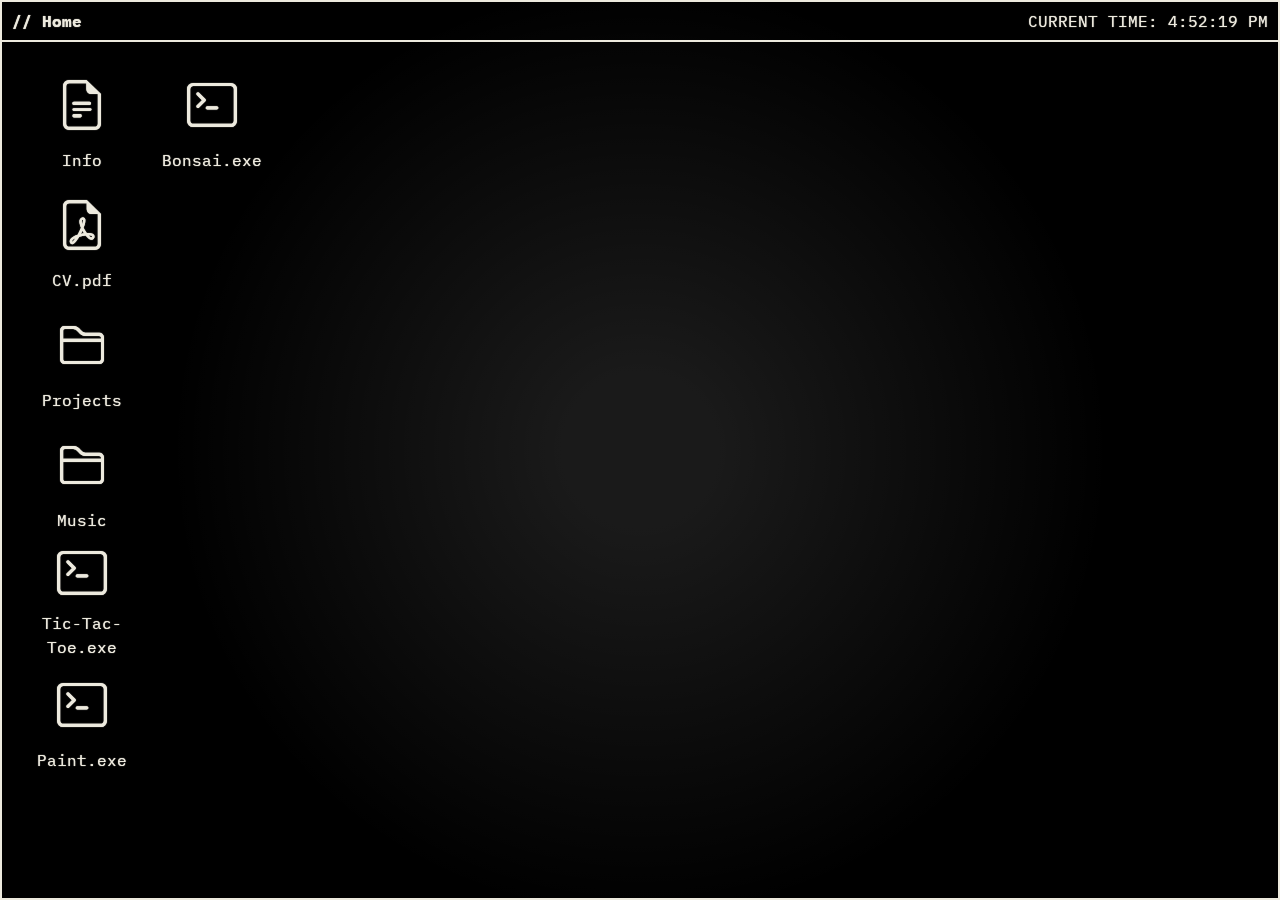
==== menu.html @ e35d485d "Initial commit" ====
<!DOCTYPE html>
<html lang="en">
  <head>
    <meta charset="UTF-8" />
    <meta name="viewport" content="width=device-width, initial-scale=1.0" />
    <link rel="preconnect" href="https://fonts.googleapis.com" />
    <link rel="preconnect" href="https://fonts.gstatic.com" crossorigin />
    <link
      href="https://fonts.googleapis.com/css2?family=Assistant:wght@200..800&family=Doto:wght@100..900&family=IBM+Plex+Mono:ital,wght@0,100;0,200;0,300;0,400;0,500;0,600;0,700;1,100;1,200;1,300;1,400;1,500;1,600;1,700&display=swap"
      rel="stylesheet"
    />
    <link
      href="https://cdn.jsdelivr.net/npm/bootstrap@5.3.3/dist/css/bootstrap.min.css"
      rel="stylesheet"
      integrity="sha384-QWTKZyjpPEjISv5WaRU9OFeRpok6YctnYmDr5pNlyT2bRjXh0JMhjY6hW+ALEwIH"
      crossorigin="anonymous"
    />
    <link
      rel="stylesheet"
      href="https://cdn.jsdelivr.net/npm/bootstrap-icons@1.11.3/font/bootstrap-icons.min.css"
    />
    <link rel="stylesheet" href="main.css" />
    <title>Matt Thompson Portfolio</title>
  </head>
  <body>
    <div class="cursor-circle crt-glow hidden" id="cursor">
      <i class="bi bi-dot"></i>
    </div>

    <div class="full-screen">
      <div class="menu-container">
        <div class="dir-container crt-glow-solid">
          <div class="window hidden infoW" id="infoWindow">
            <div class="top-bar">
              <div class="top-item">Info</div>
              <div class="close-button" id="closeInfo">
                <i class="bi bi-x"></i>
              </div>
            </div>
            <div class="window-body">
              <div class="info-header">Hi, I'm Matt.</div>
              <div class="info-links">
                <a
                  class="icon-link link-white"
                  href="https://www.linkedin.com/in/matt-thompson-615a3124b/"
                  target="blank"
                >
                  <i class="bi bi-linkedin"></i>
                </a>
                <!-- Email Link -->
                <a
                  class="icon-link link-white"
                  href="mailto:matthew.thompson6@icloud.com"
                >
                  <i class="bi bi-envelope-fill"></i>
                </a>
                <!-- Github Link -->
                <a
                  class="icon-link link-white"
                  href="https://github.com/matt0792"
                  target="blank"
                >
                  <i class="bi bi-github"></i>
                </a>
                <!-- Apple Music Link -->
                <a
                  class="icon-link link-white"
                  href="https://music.apple.com/za/artist/matt-thompson/1732758912"
                  target="blank"
                >
                  <i class="bi bi-music-note-beamed"></i>
                </a>
                <!-- Spotify Link -->
                <a
                  class="icon-link link-white"
                  href="https://open.spotify.com/artist/0kskrEwWbs5n05ZDXs7Eas?si=VmKPQmxQQU6mtnytxePKUQ"
                  target="blank"
                >
                  <i class="bi bi-spotify"></i>
                </a>
              </div>
              <div class="info-text">
                I'm a Full-Stack engineer and Java developer living in Cape
                Town, SA. I'm also a musician and qualified audio engineer, with
                an obsession for the intersection of art and technology.
              </div>
              <div class="info-text">
                This site serves as a portfolio piece, as well as a place for me
                to experiment and implement whatever I'm interested with at the
                moment. Click around, explore, and try to find all the secrets.
              </div>
            </div>
          </div>
          <div class="window hidden paintW" id="paintWindow">
            <div class="top-bar">
              <div class="top-item">Paint</div>
              <div class="close-button" id="closePaint">
                <i class="bi bi-x"></i>
              </div>
            </div>
            <div class="window-body">
              <canvas id="paintCanvas"></canvas>
            </div>
          </div>
          <div class="window hidden projectsW" id="projectsWindow">
            <div class="top-bar">
              <div class="top-item">Projects (scroll)</div>
              <div class="close-button" id="closeProj">
                <i class="bi bi-x"></i>
              </div>
            </div>
            <div class="window-body">
              <a
                href="https://matt0792.github.io/pokegotchi/"
                target="blank"
                class="link-white"
              >
                <div class="project-link">
                  <div class="proj-name">Pokégotchi</div>
                  <div class="proj-desc">
                    An idle, Pokémon themed web game based around collecting
                    pokemon and watching them interact with each other.
                  </div>
                  <div class="file-types">
                    <i class="bi bi-filetype-html"></i>
                    <i class="bi bi-filetype-scss"></i>
                    <i class="bi bi-filetype-js"></i>
                  </div>
                </div>
              </a>
              <a
                href="https://matt0792.github.io/film-planner/"
                target="blank"
                class="link-white"
              >
                <div class="project-link">
                  <div class="proj-name">Film-Planner (Unnamed)</div>
                  <div class="proj-desc">
                    An all-in-one film production management dashboard.
                  </div>
                  <div class="file-types">
                    <i class="bi bi-filetype-html"></i>
                    <i class="bi bi-filetype-scss"></i>
                    <i class="bi bi-filetype-js"></i>
                  </div>
                </div>
              </a>
              <a
                href="https://matt0792.github.io/Pathfinder-demo/"
                target="blank"
                class="link-white"
              >
                <div class="project-link">
                  <div class="proj-name">A* Pathfinder</div>
                  <div class="proj-desc">
                    A real-time implementation of the A* pathfinding algorithm.
                    Draw obstacles and experiment with different heuristics.
                  </div>
                  <div class="file-types">
                    <i class="bi bi-filetype-html"></i>
                    <i class="bi bi-filetype-scss"></i>
                    <i class="bi bi-filetype-js"></i>
                  </div>
                </div>
              </a>
              <a
                href="https://github.com/matt0792/LinearProbing"
                target="blank"
                class="link-white"
              >
                <div class="project-link">
                  <div class="proj-name">LinearProbing</div>
                  <div class="proj-desc">
                    A rebuild of the Java HashTable method with linear probing,
                    from first principles.
                  </div>
                  <div class="file-types">
                    <i class="bi bi-filetype-java"></i>
                  </div>
                </div>
              </a>
              <a
                href="https://matt0792.github.io/myCV/"
                target="blank"
                class="link-white"
              >
                <div class="project-link">
                  <div class="proj-name">MyCV</div>
                  <div class="proj-desc">My legacy CV website.</div>
                  <div class="file-types">
                    <i class="bi bi-filetype-html"></i>
                    <i class="bi bi-filetype-scss"></i>
                    <i class="bi bi-filetype-js"></i>
                  </div>
                </div>
              </a>
            </div>
          </div>
          <div class="window hidden musicW crt-glow-solid" id="musicWindow">
            <div class="top-bar">
              <div class="top-item">Music</div>
              <div class="close-button" id="closeMusic">
                <i class="bi bi-x"></i>
              </div>
            </div>
            <div class="music-body">
              <iframe
                height="450"
                width="100%"
                title="Media player"
                src="https://embed.music.apple.com/us/album/ghost-in-the-machine-ep/1774479304?itscg=30200&amp;itsct=music_box_player&amp;ls=1&amp;app=music&amp;mttnsubad=1774479304&amp;theme=dark"
                id="embedPlayer"
                sandbox="allow-forms allow-popups allow-same-origin allow-scripts allow-top-navigation-by-user-activation"
                allow="autoplay *; encrypted-media *; clipboard-write"
                style="border: 0px; width: 100%; height: 450px"
              ></iframe>
            </div>
          </div>
          <div class="window hidden bonsaiW" id="bonsaiWindow">
            <div class="top-bar">
              <div class="top-item">Bonsai</div>
              <div class="close-button" id="closeBonsai">
                <i class="bi bi-x"></i>
              </div>
            </div>
            <div class="window-body">
              <div class="bonsai crt-glow" id="bonsai"></div>
            </div>
          </div>
          <div class="window hidden tttW" id="tttWindow">
            <div class="top-bar">
              <div class="top-item">Tic-Tac-Toe</div>
              <div class="close-button" id="closeTtt">
                <i class="bi bi-x"></i>
              </div>
            </div>
            <div class="tttBody">
              <div id="board" class="board"></div>
              <p id="message" class="message"></p>
              <div id="reset" class="reset">RESET</div>
            </div>
          </div>
          <div class="top-bar">
            <div class="top-item folder-indicator">
              <a href="index.html" class="link-white">// Home</a>
            </div>
            <div class="time" id="time">00:00</div>
          </div>
          <div class="folders">
            <div class="folder-container" id="info">
              <div class="folder"><i class="bi bi-file-earmark-text"></i></div>
              <div class="folder-title">Info</div>
            </div>
            <a class="link-white" target="_blank" alt="Matt Thompson CV" title="Matt Thompson CV"
            href="resources/Matt-Thompson-CV.pdf">
              <div class="folder-container" id="cv">
                <div class="folder"><i class="bi bi-file-earmark-pdf"></i></div>
                <div class="folder-title">CV.pdf</div>
              </div>
            </a>
            <div class="folder-container" id="projects">
              <div class="folder"><i class="bi bi-folder2"></i></div>
              <div class="folder-title">Projects</div>
            </div>
            <div class="folder-container" id="music">
              <div class="folder"><i class="bi bi-folder2"></i></div>
              <div class="folder-title">Music</div>
            </div>
            <div class="folder-container" id="ttt">
              <div class="folder"><i class="bi bi-terminal"></i></div>
              <div class="folder-title">Tic-Tac-Toe.exe</div>
            </div>
            <div class="folder-container" id="paint">
              <div class="folder"><i class="bi bi-terminal"></i></div>
              <div class="folder-title">Paint.exe</div>
            </div>
            <div class="folder-container" id="bonsaiApp">
              <div class="folder"><i class="bi bi-terminal"></i></div>
              <div class="folder-title">Bonsai.exe</div>
            </div>
          </div>
        </div>
      </div>
    </div>
    <script
      src="https://cdn.jsdelivr.net/npm/bootstrap@5.3.3/dist/js/bootstrap.bundle.min.js"
      integrity="sha384-YvpcrYf0tY3lHB60NNkmXc5s9fDVZLESaAA55NDzOxhy9GkcIdslK1eN7N6jIeHz"
      crossorigin="anonymous"
    ></script>
    <script src="https://open.spotify.com/embed/iframe-api/v1" async></script>
    <script src="menu.js"></script>
  </body>
</html>
---- main.css ----
body {
  padding: 0;
  margin: 0;
  font-family: "IBM Plex Mono", serif;
  color: whiteSmoke;
  -webkit-user-select: none;
     -moz-user-select: none;
          user-select: none;
  background-color: black;
  background-image: radial-gradient(circle, rgba(255, 255, 255, 0.1) 10%, transparent 60%);
  background-size: cover;
  background-repeat: no-repeat;
  background-position: center;
  filter: contrast(120%) brightness(90%) sepia(10%);
  overflow: hidden;
}

.hidden {
  display: none !important;
}

.full-screen {
  display: flex;
  height: 100vh !important;
  width: 100vw !important;
}

.full-screen-index {
  display: flex;
  height: 100vh !important;
  width: 100vw !important;
  cursor: none;
}

.bottom-text-section {
  margin-right: 50px;
  display: flex;
  align-items: end;
  flex-direction: column;
  max-width: 40vw;
  margin-top: auto;
  margin-bottom: 5vh;
  margin-left: auto;
  transition: margin-top 0.5s cubic-bezier(0.2, 0, 0.2, 1) !important;
  color: whiteSmoke;
}

.title-image-cont {
  width: 100px;
}

.title-image {
  width: 100%;
}

.main-title {
  font-weight: bold;
  font-size: 45px;
  color: whiteSmoke;
}

.title-tag {
  font-weight: bold;
  color: whiteSmoke;
}

.title-desc {
  color: whiteSmoke;
  margin-top: 10px;
  text-align: end;
}

.gen-button {
  background-color: whiteSmoke;
  color: black;
  width: -moz-fit-content;
  width: fit-content;
  padding: 7px;
  border-radius: 10px;
  margin-top: 20px;
  font-weight: bold;
}

#cursor {
  aspect-ratio: 1;
  left: 50%;
  top: 50%;
  transform: translate(-50%, -50%);
  position: absolute;
  z-index: 0;
  pointer-events: none;
}

.cursor-circle {
  font-size: 70px;
  color: whiteSmoke;
  transform: translateY(-5px);
  z-index: 9999 !important;
}

.cursor-circle.white {
  color: whiteSmoke;
}

.fade-out {
  animation: fadeOut 1s forwards;
}

@keyframes fadeOut {
  0% {
    opacity: 1;
  }
  100% {
    opacity: 0;
  }
}
.main-container {
  display: flex;
  width: 100%;
}

.dots-container {
  width: 800px;
  margin-top: 50px;
  display: flex;
  flex-direction: column;
  justify-content: space-between;
  margin-left: 20px;
}

#dotContainer {
  position: absolute;
  height: 90vh;
  display: flex;
  flex-direction: column;
  justify-content: space-between;
}

.dots {
  width: 800px;
  margin-top: 50px;
  display: flex;
  flex-direction: column;
  justify-content: space-between;
  margin-left: 20px;
}

.box-dot {
  height: 4px;
  width: 4px;
  border-radius: 50%;
  background-color: whiteSmoke;
  transition: transform 0.1s ease-in;
}

.moving {
  width: 50px;
}

#lineCanvas {
  position: absolute;
  top: 0;
  left: 0;
  width: 100%;
  height: 100%;
  z-index: -1;
}

.const-label-container {
  margin-left: 400px;
  width: -moz-fit-content;
  width: fit-content;
  display: flex;
  align-items: center;
}

.bracket {
  width: 30px;
  height: 80vh;
  border-top: 2px whiteSmoke solid;
  border-bottom: 2px whiteSmoke solid;
  border-right: 2px whiteSmoke solid;
}

.line {
  border-top: 2px whiteSmoke solid;
  width: 30px;
  margin-bottom: 500px;
}

.const-info {
  border-left: 2px whiteSmoke solid;
  margin-bottom: auto;
  padding: 20px;
  margin-top: 10vh;
}

.const-label {
  border: 2px solid whiteSmoke;
  padding: 5px;
  width: -moz-fit-content;
  width: fit-content;
  font-weight: bold;
  font-size: 20px;
}

.const-stats {
  color: whiteSmoke;
  margin-top: 30px;
  font-size: 13px;
}

.status {
  margin-top: 20px;
  animation: bounce 1s infinite;
}

@keyframes bounce {
  0% {
    opacity: 1;
  }
  50% {
    opacity: 0.6;
  }
  100% {
    opacity: 1;
  }
}
/* Apply to all elements that need the CRT effect */
.crt-glow {
  color: whiteSmoke; /* Ensure text is visible */
  filter: grayscale(100%) contrast(120%) brightness(90%) sepia(10%);
  animation: crt-flicker 0.1s infinite alternate;
  text-shadow: 0 0 1px whiteSmoke;
}

/* Flicker effect */
@keyframes crt-flicker {
  0% {
    filter: grayscale(100%) contrast(120%) brightness(90%) sepia(10%) blur(0.6px);
  }
  50% {
    filter: grayscale(100%) contrast(110%) brightness(85%) sepia(15%) blur(0.85px);
  }
  100% {
    filter: grayscale(100%) contrast(120%) brightness(90%) sepia(10%) blur(0.6px);
  }
}
.crt-glow-solid {
  color: whiteSmoke; /* Ensure text is visible */
  filter: grayscale(100%) contrast(120%) brightness(90%) sepia(10%);
  animation: crt-flicker-solid 0.1s infinite alternate;
  text-shadow: 0 0 1px whiteSmoke;
}

@keyframes crt-flicker-solid {
  0% {
    filter: grayscale(100%) contrast(120%) brightness(90%) sepia(10%) blur(0.6px);
  }
  50% {
    filter: grayscale(100%) contrast(110%) brightness(85%) sepia(15%) blur(0.65px);
  }
  100% {
    filter: grayscale(100%) contrast(120%) brightness(90%) sepia(10%) blur(0.6px);
  }
}
.command-box {
  display: inline-flex;
  align-items: center;
  width: 500px;
  height: 40px;
  padding: 5px;
  border-bottom: 1px gray solid;
}

.command-input {
  margin-left: 5px;
  background-color: transparent;
  border: none;
  color: whitesmoke;
  font-family: "IBM Plex Mono", serif;
  font-size: 16px;
  width: 200px !important; /* Set a minimum width for the input */
  padding: 5px;
  outline: none;
  white-space: nowrap; /* Prevent text wrapping inside the input */
  overflow: hidden; /* Hide overflow text */
  cursor: none;
}

.command-input::-moz-placeholder {
  color: whitesmoke;
  opacity: 0.6;
}

.command-input::placeholder {
  color: whitesmoke;
  opacity: 0.6;
}

.command-input:focus {
  outline: none;
  background-color: transparent;
}

.console-container {
  margin-top: 10px;
  max-width: 500px;
  background-color: rgba(255, 255, 255, 0.1);
}

.message {
  margin-top: 10px;
  margin-left: 5px;
  padding-bottom: 5px;
}

#scrambled {
  opacity: 0.4;
}

.link-white {
  text-decoration: none;
  color: whitesmoke;
}

.link-black {
  text-decoration: none;
  color: black;
  cursor: none;
}

.menu-container {
  height: 100%;
  width: 100%;
  display: flex;
  justify-content: center;
  align-items: center;
}

.dir-container {
  height: 100%;
  width: 100%;
  border: 2px solid whitesmoke;
}

.folders {
  display: flex;
  flex-direction: column;
  margin-top: 20px;
  flex-wrap: wrap;
  height: 90%;
  width: -moz-fit-content;
  width: fit-content;
}

.folder {
  font-size: 50px;
  margin-top: auto;
}

.folder-title {
  padding-bottom: 10px;
  text-align: center;
  margin-top: auto;
}

.folder-container {
  width: 100px;
  margin-left: 30px;
  display: flex;
  flex-direction: column;
  align-items: center;
  justify-content: center;
  align-items: center;
  height: 120px;
}

.folder-container:hover {
  background-color: rgba(245, 245, 245, 0.1);
  cursor: pointer;
}

.top-bar {
  height: 40px;
  border-bottom: 2px whitesmoke solid;
  display: flex;
  align-items: center;
}

.time {
  margin-left: auto;
  margin-right: 10px;
}

.top-item {
  margin-left: 10px;
  font-weight: bold;
}

.top-item:hover {
  background-color: rgba(245, 245, 245, 0.3);
}

.window-open {
  animation: open 0.07s forwards;
}

@keyframes open {
  0% {
    height: 0px;
  }
  100% {
    height: 500px;
  }
}
.window {
  position: absolute;
  z-index: 9999;
  border: 2px solid whitesmoke;
  width: 50%;
  background-color: rgb(17, 17, 17);
  opacity: 1;
  border-radius: 3px;
  transition: left 0.1s, top 0.1s;
  max-height: 500px;
}

.tttW {
  width: -moz-fit-content !important;
  width: fit-content !important;
}

.window-body {
  display: flex;
  flex-direction: column;
  overflow-y: scroll;
  height: 458px;
}

.infoW {
  left: 30%;
  top: 15%;
}

.bonsaiW {
  left: 37%;
  top: 20%;
  width: 570px;
}

.projectsW {
  left: 37%;
  top: 27%;
}

.musicW {
  left: 20%;
  top: 35%;
  height: -moz-fit-content !important;
  height: fit-content !important;
}

.tttW {
  left: 30%;
  top: 35%;
}

.paintW {
  left: 40%;
  top: 25%;
}

.close-button {
  margin-left: auto;
  margin-right: 10px;
  font-size: 30px;
  cursor: pointer;
}

.project-link {
  display: flex;
  border-bottom: 2px whitesmoke solid;
  width: 100%;
  justify-content: space-between;
  padding-left: 30px;
  padding-right: 10px;
  height: 150px;
  align-items: center;
}

.project-link:hover {
  background-color: rgba(245, 245, 245, 0.3);
}

.proj-desc {
  width: 400px;
  margin-left: auto;
}

.proj-name {
  font-weight: bold;
}

.board {
  display: grid;
  grid-template-columns: repeat(3, 100px);
  grid-gap: 5px;
  margin: 20px;
}

.cell {
  width: 100px;
  height: 100px;
  border: 2px solid whitesmoke;
  display: flex;
  align-items: center;
  justify-content: center;
  font-size: 24px;
  cursor: pointer;
}

.cell.taken {
  pointer-events: none;
}

.message {
  margin-top: 20px;
  font-size: 18px;
  font-weight: bold;
}

.reset {
  font-size: 16px;
  font-weight: bold;
  margin-bottom: 20px;
  color: whitesmoke;
  border-radius: 8px;
  background-color: none;
  cursor: pointer;
}

.tttBody {
  display: flex;
  flex-direction: column;
  align-items: center;
}

.info-header {
  font-weight: bold;
  font-size: 30px;
  margin: 20px;
  margin-bottom: 0px;
}

.info-text {
  margin-left: 30px;
  margin-right: 30px;
  margin-bottom: 15px;
  opacity: 0.9;
}

.icon-link {
  color: whitesmoke;
  font-size: 30px;
}

.info-links {
  margin-left: 30px;
  margin-bottom: 20px;
  height: 50px;
  width: 300px;
  display: flex;
  align-items: center;
  justify-content: space-between;
}

#paintCanvas {
  width: 100%;
  height: 100%;
  cursor: crosshair;
}

.file-types {
  width: 100px;
  font-size: 30px;
}

#bonsai {
  margin-top: auto;
  font-family: "Courier New", Courier, monospace;
  white-space: pre;
  word-wrap: break-word;
  font-size: 16px;
  text-align: center;
  line-height: 1.2;
  text-shadow: 0 0 5px whiteSmoke;
}/*# sourceMappingURL=main.css.map */
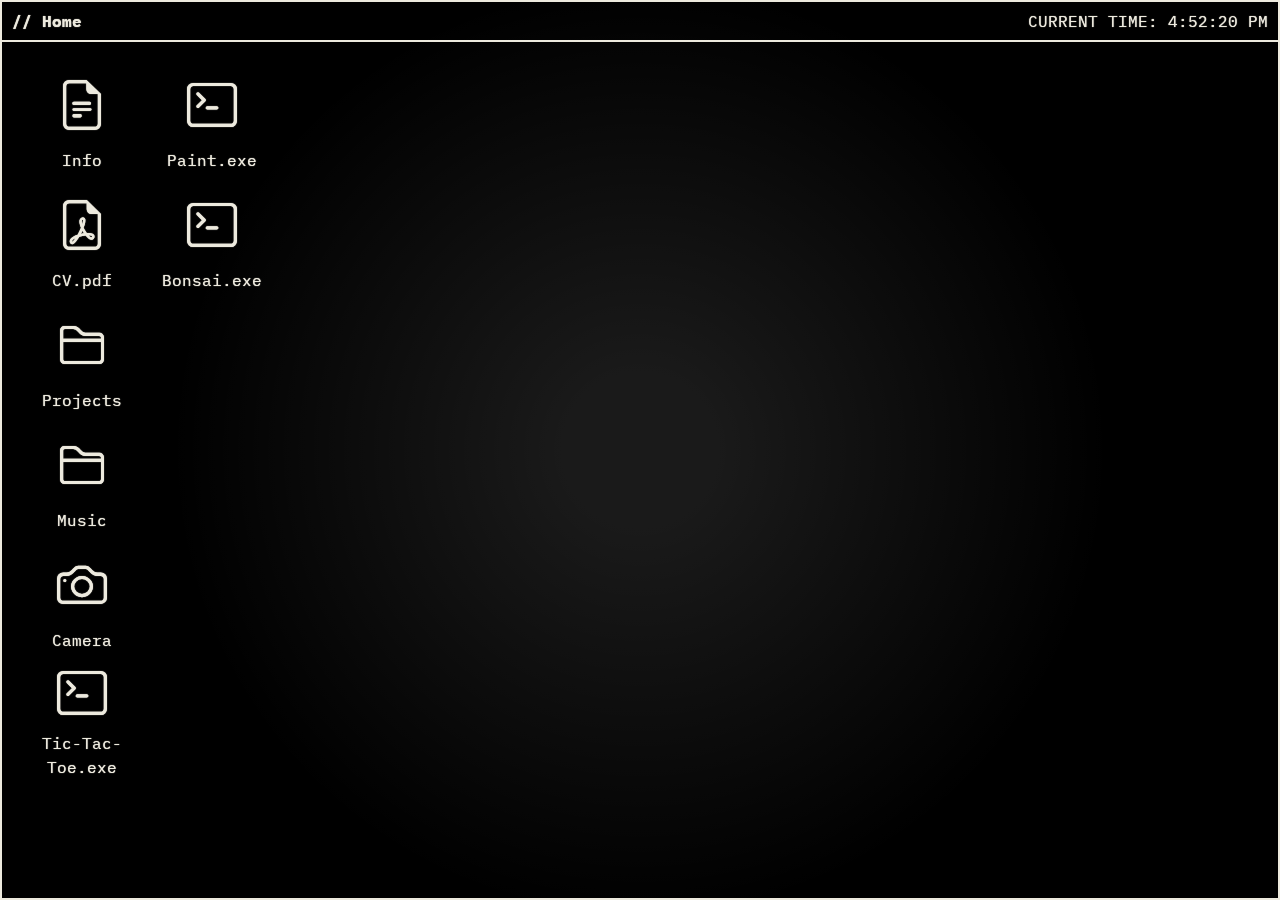
==== commit 95a4b179: "Add camera app" ====
--- a/menu.html
+++ b/menu.html
@@ -91,14 +91,14 @@
               </div>
             </div>
           </div>
-          <div class="window hidden paintW" id="paintWindow">
+          <div class="window hidden paintW crt-glow-solid" id="paintWindow">
             <div class="top-bar">
               <div class="top-item">Paint</div>
               <div class="close-button" id="closePaint">
                 <i class="bi bi-x"></i>
               </div>
             </div>
-            <div class="window-body">
+            <div class="window-body crt-glow-solid">
               <canvas id="paintCanvas"></canvas>
             </div>
           </div>
@@ -227,6 +227,18 @@
               <div class="bonsai crt-glow" id="bonsai"></div>
             </div>
           </div>
+          <div class="window hidden cameraW" id="cameraWindow">
+            <div class="top-bar">
+              <div class="top-item">Camera</div>
+              <div class="close-button" id="closeCamera">
+                <i class="bi bi-x"></i>
+              </div>
+            </div>
+            <div class="window-body">
+              <video id="webcam" autoplay playsinline></video>
+              <pre class="ascii crt-glow-solid" id="ascii"></pre>
+            </div>
+          </div>
           <div class="window hidden tttW" id="tttWindow">
             <div class="top-bar">
               <div class="top-item">Tic-Tac-Toe</div>
@@ -251,8 +263,13 @@
               <div class="folder"><i class="bi bi-file-earmark-text"></i></div>
               <div class="folder-title">Info</div>
             </div>
-            <a class="link-white" target="_blank" alt="Matt Thompson CV" title="Matt Thompson CV"
-            href="resources/Matt-Thompson-CV.pdf">
+            <a
+              class="link-white"
+              target="_blank"
+              alt="Matt Thompson CV"
+              title="Matt Thompson CV"
+              href="resources/Matt-Thompson-CV.pdf"
+            >
               <div class="folder-container" id="cv">
                 <div class="folder"><i class="bi bi-file-earmark-pdf"></i></div>
                 <div class="folder-title">CV.pdf</div>
@@ -265,6 +282,10 @@
             <div class="folder-container" id="music">
               <div class="folder"><i class="bi bi-folder2"></i></div>
               <div class="folder-title">Music</div>
+            </div>
+            <div class="folder-container" id="cameraApp">
+              <div class="folder"><i class="bi bi-camera"></i></div>
+              <div class="folder-title">Camera</div>
             </div>
             <div class="folder-container" id="ttt">
               <div class="folder"><i class="bi bi-terminal"></i></div>
--- a/main.css
+++ b/main.css
@@ -255,13 +255,13 @@
 
 @keyframes crt-flicker-solid {
   0% {
-    filter: grayscale(100%) contrast(120%) brightness(90%) sepia(10%) blur(0.6px);
+    filter: grayscale(100%) contrast(120%) brightness(90%) sepia(10%) blur(0.7px);
   }
   50% {
-    filter: grayscale(100%) contrast(110%) brightness(85%) sepia(15%) blur(0.65px);
+    filter: grayscale(100%) contrast(110%) brightness(90%) sepia(15%) blur(0.65px);
   }
   100% {
-    filter: grayscale(100%) contrast(120%) brightness(90%) sepia(10%) blur(0.6px);
+    filter: grayscale(100%) contrast(120%) brightness(90%) sepia(10%) blur(0.7px);
   }
 }
 .command-box {
@@ -454,6 +454,11 @@
   top: 27%;
 }
 
+.cameraW {
+  left: 17%;
+  top: 27%;
+}
+
 .musicW {
   left: 20%;
   top: 35%;
@@ -595,4 +600,44 @@
   text-align: center;
   line-height: 1.2;
   text-shadow: 0 0 5px whiteSmoke;
+}
+
+.ascii {
+  display: flex;
+  flex-direction: column;
+  align-items: center;
+  justify-content: center;
+  margin: 0;
+  background: #000;
+  color: whitesmoke;
+  font-family: monospace;
+  overflow: hidden;
+  line-height: 10px;
+}
+
+video {
+  display: none;
+}
+
+.emphasis {
+  font-weight: bold;
+}
+
+.tech-items {
+  min-width: 200px;
+  display: flex;
+  gap: 20px;
+  margin: 10px;
+  margin-bottom: 20px;
+  flex-wrap: wrap;
+  justify-content: flex-end;
+}
+
+.tech-item {
+  border: 2px whitesmoke solid;
+  padding: 5px;
+}
+
+.technologies-section {
+  margin-top: 20px;
 }/*# sourceMappingURL=main.css.map */